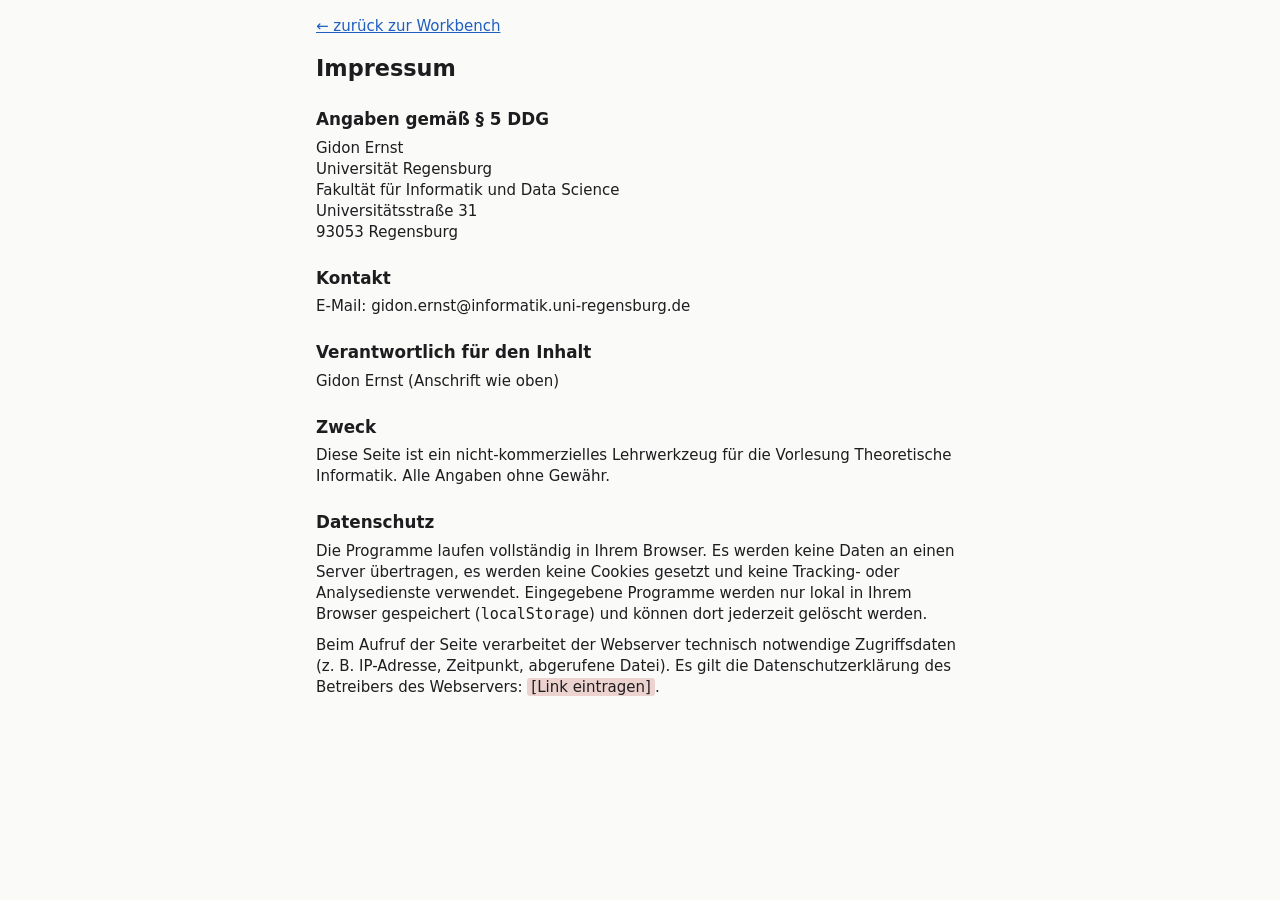
==== impressum.html @ 47b591f4 "Computability Workbench: LOOP, WHILE and PRIMREC in the browser Interpreters, tracing and ENSURES/RE" ====
<!doctype html>
<html lang="de">
<head>
<meta charset="utf-8">
<meta name="viewport" content="width=device-width, initial-scale=1">
<title>Impressum – Computability Workbench</title>
<link rel="stylesheet" href="style.css">
</head>
<body>
<main class="text">
  <p><a href="index.html">← zurück zur Workbench</a></p>

  <h1>Impressum</h1>

  <h2>Angaben gemäß § 5 DDG</h2>
  <p>
    Gidon Ernst<br>
    Universität Regensburg<br>
    Fakultät für Informatik und Data Science<br>
    Universitätsstraße 31<br>
    93053 Regensburg
  </p>

  <h2>Kontakt</h2>
  <p>E-Mail: gidon.ernst@informatik.uni-regensburg.de</p>

  <h2>Verantwortlich für den Inhalt</h2>
  <p>Gidon Ernst (Anschrift wie oben)</p>

  <h2>Zweck</h2>
  <p>
    Diese Seite ist ein nicht-kommerzielles Lehrwerkzeug für die Vorlesung
    Theoretische Informatik. Alle Angaben ohne Gewähr.
  </p>

  <h2>Datenschutz</h2>
  <p>
    Die Programme laufen vollständig in Ihrem Browser. Es werden keine Daten an einen
    Server übertragen, es werden keine Cookies gesetzt und keine Tracking- oder Analysedienste verwendet.
    Eingegebene Programme werden nur lokal in Ihrem Browser gespeichert (<code>localStorage</code>)
    und können dort jederzeit gelöscht werden.
  </p>
  <p>
    Beim Aufruf der Seite verarbeitet der Webserver technisch notwendige Zugriffsdaten
    (z.&nbsp;B. IP-Adresse, Zeitpunkt, abgerufene Datei). Es gilt die Datenschutzerklärung
    des Betreibers des Webservers: <span class="todo">[Link eintragen]</span>.
  </p>
</main>
</body>
</html>
---- style.css ----
:root {
  --bg: #fafaf8;
  --panel: #ffffff;
  --text: #1d1d1f;
  --muted: #6b6b70;
  --border: #d4d4d8;
  --accent: #1f5fbf;
  --ok: #17733a;
  --bad: #b3261e;
  --hl-keyword: #1f5fbf;
  --hl-spec: #8a3ab9;
  --hl-number: #b35c00;
  --hl-comment: #7a7a80;
  --mono: ui-monospace, "SF Mono", Menlo, Consolas, "DejaVu Sans Mono", monospace;
  color-scheme: light;
}
@media (prefers-color-scheme: dark) {
  :root {
    --bg: #18181b;
    --panel: #232327;
    --text: #e8e8ea;
    --muted: #9a9aa2;
    --border: #3f3f46;
    --accent: #7aa7f0;
    --ok: #5cc985;
    --bad: #f2867c;
    --hl-keyword: #7aa7f0;
    --hl-spec: #c792ea;
    --hl-number: #f0a35e;
    --hl-comment: #8a8a92;
    color-scheme: dark;
  }
}

* { box-sizing: border-box; }
body {
  margin: 0;
  background: var(--bg);
  color: var(--text);
  font: 15px/1.4 system-ui, sans-serif;
}
main {
  max-width: 960px;
  margin: 0 auto;
  padding: 16px;
}
header { display: flex; align-items: baseline; gap: 16px; flex-wrap: wrap; }
h1 { font-size: 1.4rem; margin: 0 0 8px; }
header p { margin: 0; color: var(--muted); }

.row {
  display: flex;
  flex-wrap: wrap;
  align-items: center;
  gap: 8px 16px;
  margin: 10px 0;
}
label { color: var(--muted); }
select, input, button {
  font: inherit;
  color: var(--text);
  background: var(--panel);
  border: 1px solid var(--border);
  border-radius: 6px;
  padding: 4px 8px;
}
#inputs { width: 12em; font-family: var(--mono); }
#maxSteps { width: 9em; }
#maxValue { width: 4.5em; }
button { cursor: pointer; padding: 5px 14px; }
button:hover { border-color: var(--accent); }
button.primary { background: var(--accent); border-color: var(--accent); color: var(--bg); font-weight: 600; }
button.danger { color: var(--bad); border-color: var(--bad); }
button.danger:hover { background: var(--bad); color: var(--bg); }
button:disabled { opacity: 0.4; cursor: default; }
button.danger:disabled:hover { background: none; color: var(--bad); }

.editor {
  display: flex;
  height: 50vh;
  min-height: 240px;
  border: 1px solid var(--border);
  border-radius: 6px;
  background: var(--panel);
  overflow: hidden;
}
#gutter, #code, #highlight {
  font: 14px/20px var(--mono);
  margin: 0;
  padding: 8px;
  tab-size: 2;
}
#gutter {
  overflow: hidden;
  text-align: right;
  color: var(--muted);
  border-right: 1px solid var(--border);
  user-select: none;
  min-width: 3em;
}
/* Syntax highlighting: a coloured <pre> lies exactly behind a textarea with transparent text. */
.code-wrap { position: relative; flex: 1; overflow: hidden; }
#highlight, #code {
  position: absolute;
  inset: 0;
  white-space: pre;
  overflow-wrap: normal;
}
#highlight {
  overflow: hidden;
  color: var(--text);
  padding-bottom: 60px; /* lets it scroll as far as the textarea (scrollbar) */
  padding-right: 60px;
}
#code {
  width: 100%;
  height: 100%;
  border: 0;
  outline: none;
  resize: none;
  background: transparent;
  color: transparent;
  caret-color: var(--text);
}
#code::selection { background: color-mix(in srgb, var(--accent) 30%, transparent); color: transparent; }
.hl-keyword { color: var(--hl-keyword); }
.hl-spec { color: var(--hl-spec); }
.hl-number { color: var(--hl-number); }
.hl-comment { color: var(--hl-comment); }

pre { white-space: pre-wrap; }
.section-label { color: var(--muted); margin: 14px 0 4px; }
#output { margin-top: 0; }
#output {
  font: 14px/1.45 var(--mono);
  min-height: 3em;
  max-height: 40vh;
  overflow: auto;
  padding: 10px;
  border: 1px solid var(--border);
  border-radius: 6px;
  background: var(--panel);
}
#output.ok { border-color: var(--ok); }
#output.bad { border-color: var(--bad); color: var(--bad); }
details { margin-top: 12px; }
summary { cursor: pointer; color: var(--accent); }
details pre { font: 13px/1.45 var(--mono); overflow-x: auto; white-space: pre; }

footer {
  margin-top: 32px;
  padding-top: 12px;
  border-top: 1px solid var(--border);
  font-size: 0.9em;
}
a { color: var(--accent); }

/* Impressum page */
main.text { max-width: 680px; }
main.text h1 { margin: 16px 0; }
main.text h2 { font-size: 1.05rem; margin: 24px 0 6px; }
main.text p { margin: 0 0 10px; }
.todo { background: color-mix(in srgb, var(--bad) 18%, transparent); padding: 0 4px; border-radius: 3px; }
.intro { margin: 4px 0 12px; color: var(--muted); }

/* buttons in the output, e.g. "Undo" */
#output button { font: inherit; font-size: 0.9em; padding: 1px 8px; margin-left: 4px; }
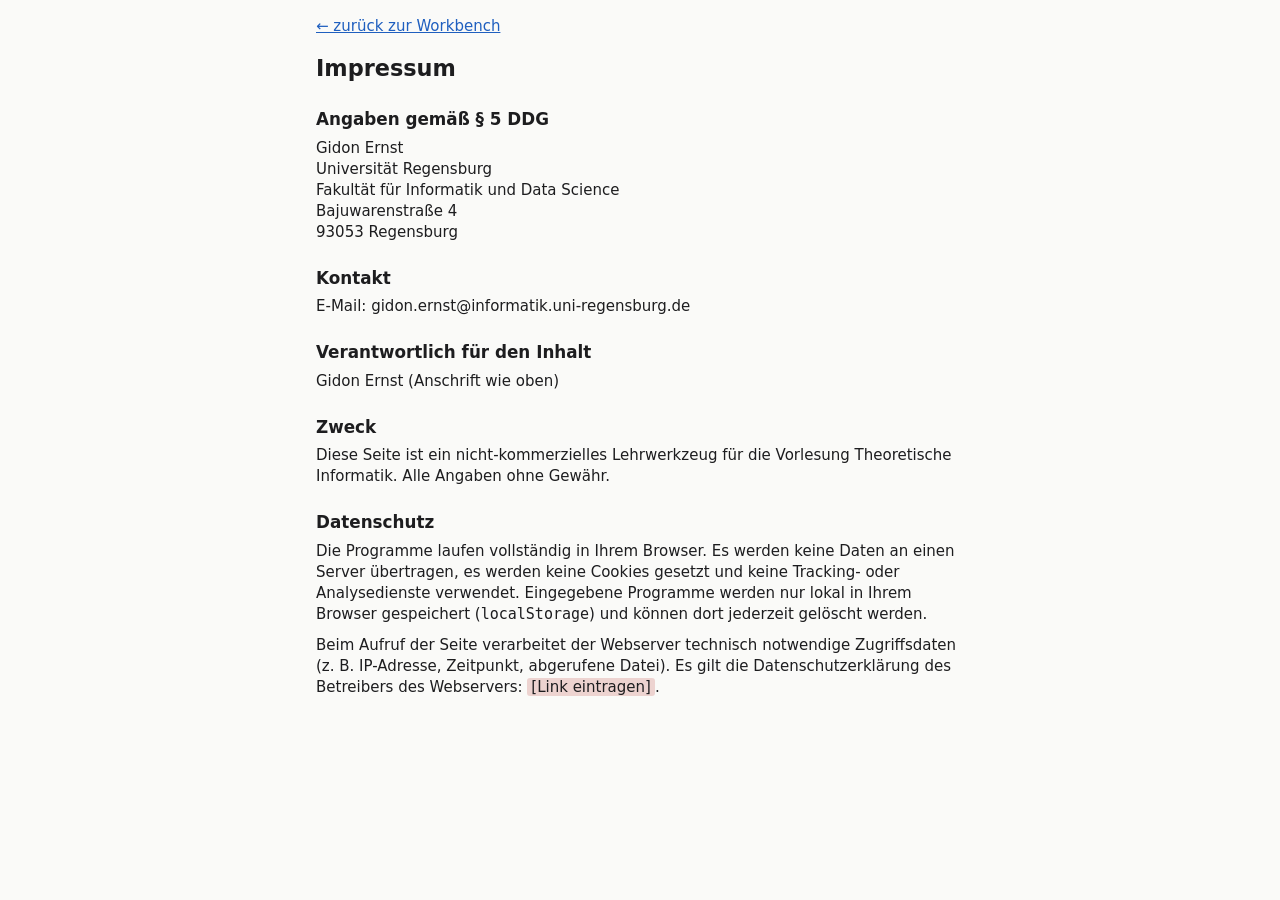
==== commit 96b09ba4: "Program names, static checks, typed assertions, Duplicate/Copy Permalink - PROGRAM <name> line in al" ====
--- a/impressum.html
+++ b/impressum.html
@@ -17,7 +17,7 @@
     Gidon Ernst<br>
     Universität Regensburg<br>
     Fakultät für Informatik und Data Science<br>
-    Universitätsstraße 31<br>
+    Bajuwarenstraße 4<br>
     93053 Regensburg
   </p>
 
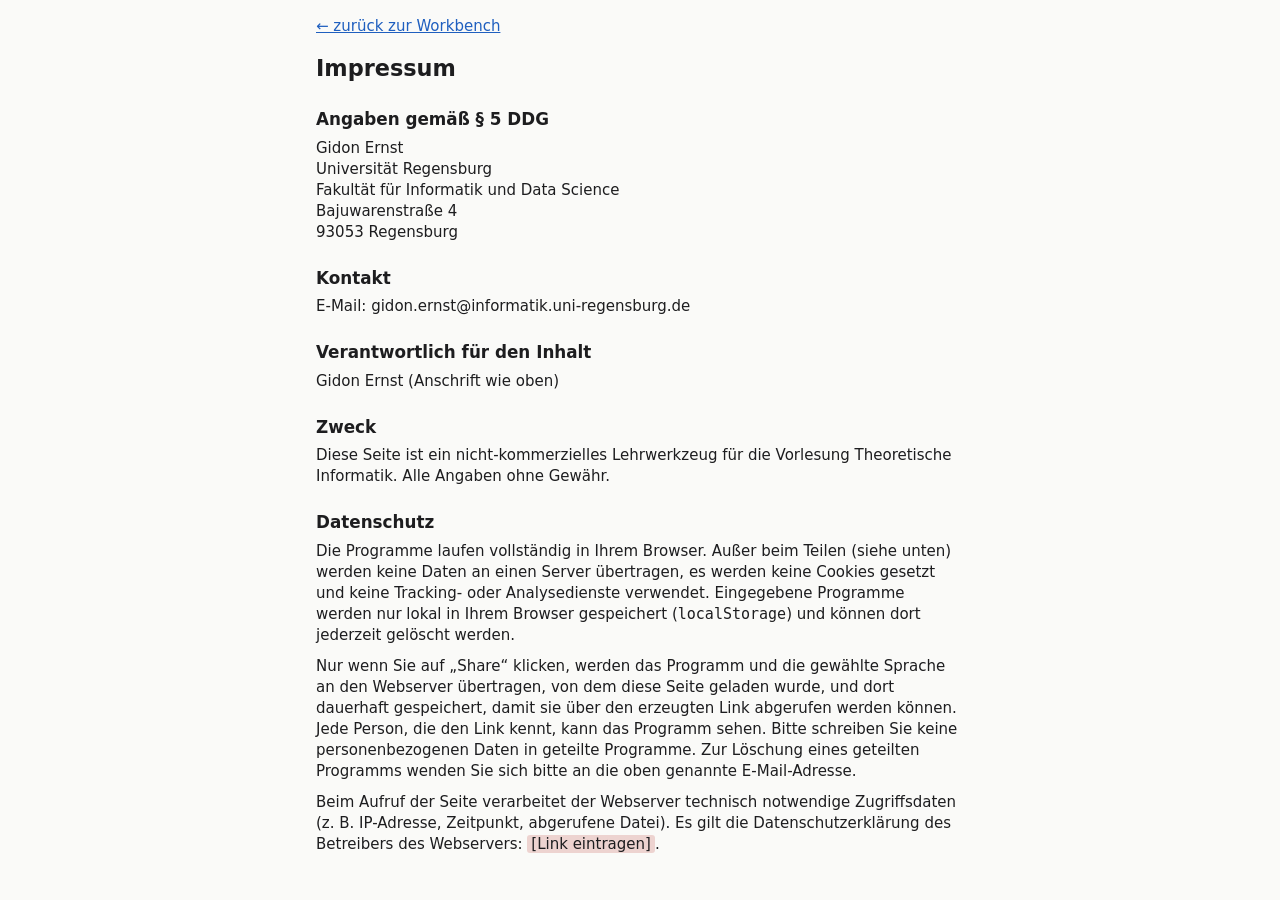
==== commit 423a7b5a: "Permalinks via save-perma.php next to the page PERMALINK_SERVER = "./": the page uses the permalink " ====
--- a/impressum.html
+++ b/impressum.html
@@ -35,10 +35,18 @@
 
   <h2>Datenschutz</h2>
   <p>
-    Die Programme laufen vollständig in Ihrem Browser. Es werden keine Daten an einen
-    Server übertragen, es werden keine Cookies gesetzt und keine Tracking- oder Analysedienste verwendet.
+    Die Programme laufen vollständig in Ihrem Browser. Außer beim Teilen (siehe unten) werden
+    keine Daten an einen Server übertragen, es werden keine Cookies gesetzt und keine Tracking- oder Analysedienste verwendet.
     Eingegebene Programme werden nur lokal in Ihrem Browser gespeichert (<code>localStorage</code>)
     und können dort jederzeit gelöscht werden.
+  </p>
+  <p>
+    Nur wenn Sie auf „Share“ klicken, werden das Programm und die gewählte Sprache an den
+    Webserver übertragen, von dem diese Seite geladen wurde, und dort dauerhaft gespeichert,
+    damit sie über den erzeugten Link abgerufen werden können. Jede Person, die den Link kennt,
+    kann das Programm sehen. Bitte schreiben Sie keine personenbezogenen Daten in geteilte
+    Programme. Zur Löschung eines geteilten Programms wenden Sie sich bitte an die oben genannte
+    E-Mail-Adresse.
   </p>
   <p>
     Beim Aufruf der Seite verarbeitet der Webserver technisch notwendige Zugriffsdaten
--- a/style.css
+++ b/style.css
@@ -47,6 +47,7 @@
 header { display: flex; align-items: baseline; gap: 16px; flex-wrap: wrap; }
 h1 { font-size: 1.4rem; margin: 0 0 8px; }
 header p { margin: 0; color: var(--muted); }
+header .version { margin-left: auto; color: var(--muted); font-size: 0.85em; }
 
 .row {
   display: flex;
@@ -165,3 +166,13 @@
 
 /* buttons in the output, e.g. "Undo" */
 #output button { font: inherit; font-size: 0.9em; padding: 1px 8px; margin-left: 4px; }
+
+/* import dialog */
+dialog { max-width: 640px; background: var(--panel); color: var(--text); border: 1px solid var(--border); border-radius: 8px; }
+dialog::backdrop { background: rgb(0 0 0 / 0.35); }
+dialog h3 { margin-top: 0; }
+#importList { max-height: 50vh; overflow-y: auto; margin: 8px 0; }
+.import-item { padding: 6px 0; border-bottom: 1px solid var(--border); }
+.import-item > div { margin: 2px 0 0 24px; font-size: 0.9em; }
+.import-item label { color: var(--text); }
+.muted { color: var(--muted); }
